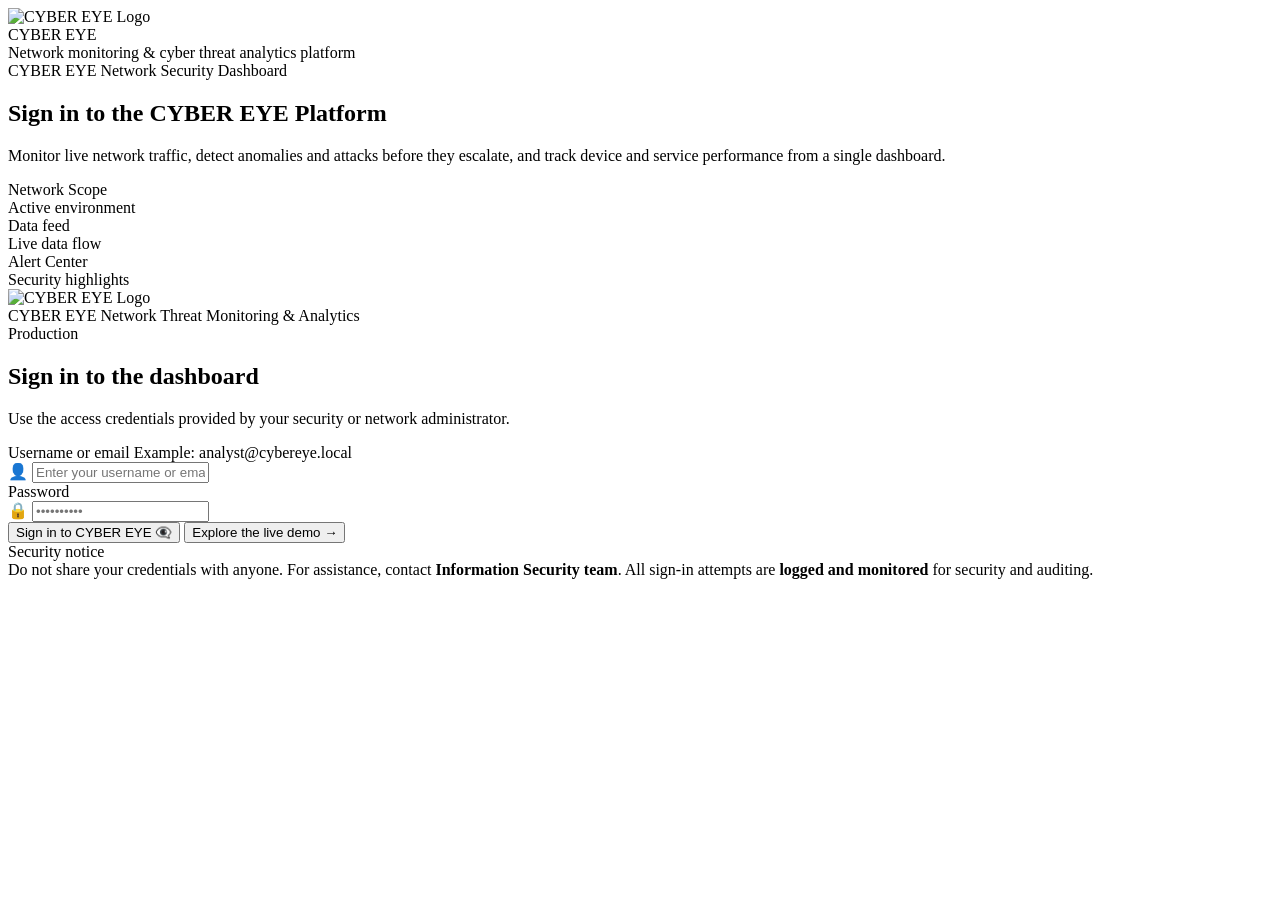
==== demo/login/index.html @ cb4c2fe9 "feat: add public demo site and Cloudflare deployment config" ====
<!DOCTYPE html>
<html lang="en" dir="ltr">
  <head>
    <meta charset="UTF-8" />
    <title>Cyber Eye — Sign in</title>
    <meta name="description" content="CYBER EYE — network monitoring and cyber threat analytics platform. Live traffic monitoring, attack detection and security alerting." />
    <meta name="theme-color" content="#020617" />
    <meta property="og:title" content="CYBER EYE Platform" />
    <meta property="og:description" content="Network monitoring and cyber threat analytics platform." />
    <meta property="og:type" content="website" />
    <meta name="viewport" content="width=device-width, initial-scale=1.0" />

    <!-- ✅ favicon من مجلد assets -->
    <link rel="icon" type="image/x-icon" href="/assets/favicon.ico" />

    <!-- ✅ ستايل صفحة اللوقن من مجلد login -->
    <link rel="stylesheet" href="/login/index.css" />
    <link rel="stylesheet" href="/login/demo.css" />
  </head>
  <body>
    <!-- Grid background + glow nodes -->
    <div class="grid-background"></div>
    <div class="node node-1"></div>
    <div class="node node-2"></div>
    <div class="node node-3"></div>

    <div class="container">
      <!-- Hero section + big logo -->
      <section class="hero">
        <div class="hero-logo-wrapper">
          <div class="hero-logo">
            <!-- ✅ الشعار من مجلد assets -->
            <img src="/assets/logos.svg" alt="CYBER EYE Logo" />
          </div>
          <div class="hero-logo-text">
            <div class="hero-logo-title">
              <span class="cyber">CYBER</span> <span class="eye">EYE</span>
            </div>
            <div class="hero-logo-sub">
              Network monitoring & cyber threat analytics platform
            </div>
          </div>
        </div>

        <div class="badge">
          <div class="badge-dot"></div>
          <span>CYBER EYE Network Security Dashboard</span>
        </div>

        <h1 class="hero-title">
          Sign in to the
          <span class="hero-highlight">CYBER EYE Platform</span>
        </h1>

        <p class="hero-desc">
          Monitor live network traffic, detect anomalies and attacks before they
          escalate, and track device and service performance from a single
          dashboard.
        </p>

        <div class="hero-metrics">
          <div class="metric">
            <div class="metric-label">Network Scope</div>
            <div class="metric-value">Active environment</div>
          </div>
          <div class="metric">
            <div class="metric-label">Data feed</div>
            <div class="metric-value">Live data flow</div>
          </div>
          <div class="metric">
            <div class="metric-label">Alert Center</div>
            <div class="metric-value">Security highlights</div>
          </div>
        </div>
      </section>

      <!-- Login card -->
      <section class="login-card">
        <header class="login-header">
          <div class="brand">
            <div class="brand-logo-img">
              <!-- ✅ نفس الشعار من assets -->
              <img src="/assets/logos.svg" alt="CYBER EYE Logo" />
            </div>
            <div class="brand-text">
              <span class="brand-name">
                <span class="cyber">CYBER</span> <span class="eye">EYE</span>
              </span>
              <span class="brand-sub">
                Network Threat Monitoring &amp; Analytics
              </span>
            </div>
          </div>
          <span class="env-pill">Production</span>
        </header>

        <div>
          <h2 class="login-title">Sign in to the dashboard</h2>
          <p class="login-subtitle">
            Use the access credentials provided by your security or network
            administrator.
          </p>
        </div>

        <form id="loginForm">
          <!-- Username / email -->
          <div class="field">
            <label class="field-label">
              <span class="main">Username or email</span>
              <span class="optional">Example: analyst@cybereye.local</span>
            </label>
            <div class="input-wrapper">
              <span class="input-icon">👤</span>
              <input
                type="text"
                id="username"
                class="input"
                placeholder="Enter your username or email"
                autocomplete="username"
                required
              />
            </div>
            <div id="usernameError" class="error-text" style="display: none">
              Please enter your username or email.
            </div>
          </div>

          <!-- Password -->
          <div class="field">
            <label class="field-label">
              <span class="main">Password</span>
            </label>
            <div class="input-wrapper">
              <span class="input-icon">🔒</span>
              <input
                type="password"
                id="password"
                class="input"
                placeholder="••••••••••"
                autocomplete="current-password"
                required
                minlength="6"
              />
            </div>
            <div id="passwordError" class="error-text" style="display: none">
              Password must be at least 6 characters.
            </div>
          </div>

          <button type="submit" class="btn-primary">
            <span>Sign in to CYBER EYE</span>
            <span class="btn-icon">👁️‍🗨️</span>
          </button>

          <div id="serviceNotice" class="service-notice" role="status" hidden>
            The sign-in service is not connected in this public preview.
            Use <strong>Explore the live demo</strong> below to open the dashboard.
          </div>

          <button type="button" id="demoButton" class="btn-secondary">
            <span>Explore the live demo</span>
            <span class="btn-icon" aria-hidden="true">→</span>
          </button>

          <div class="divider">
            <div class="divider-line"></div>
            <div class="divider-text">Security notice</div>
            <div class="divider-line"></div>
          </div>

          <div class="small-note">
            <span>
              Do not share your credentials with anyone. For assistance, contact
              <strong>Information Security team</strong>.
            </span>
            <span>
              All sign-in attempts are <strong>logged and monitored</strong> for
              security and auditing.
            </span>
          </div>
        </form>
      </section>
    </div>

    <!-- ✅ سكربت اللوقن من مجلد login -->
    <script src="/login/index.js" defer></script>
  </body>
</html>
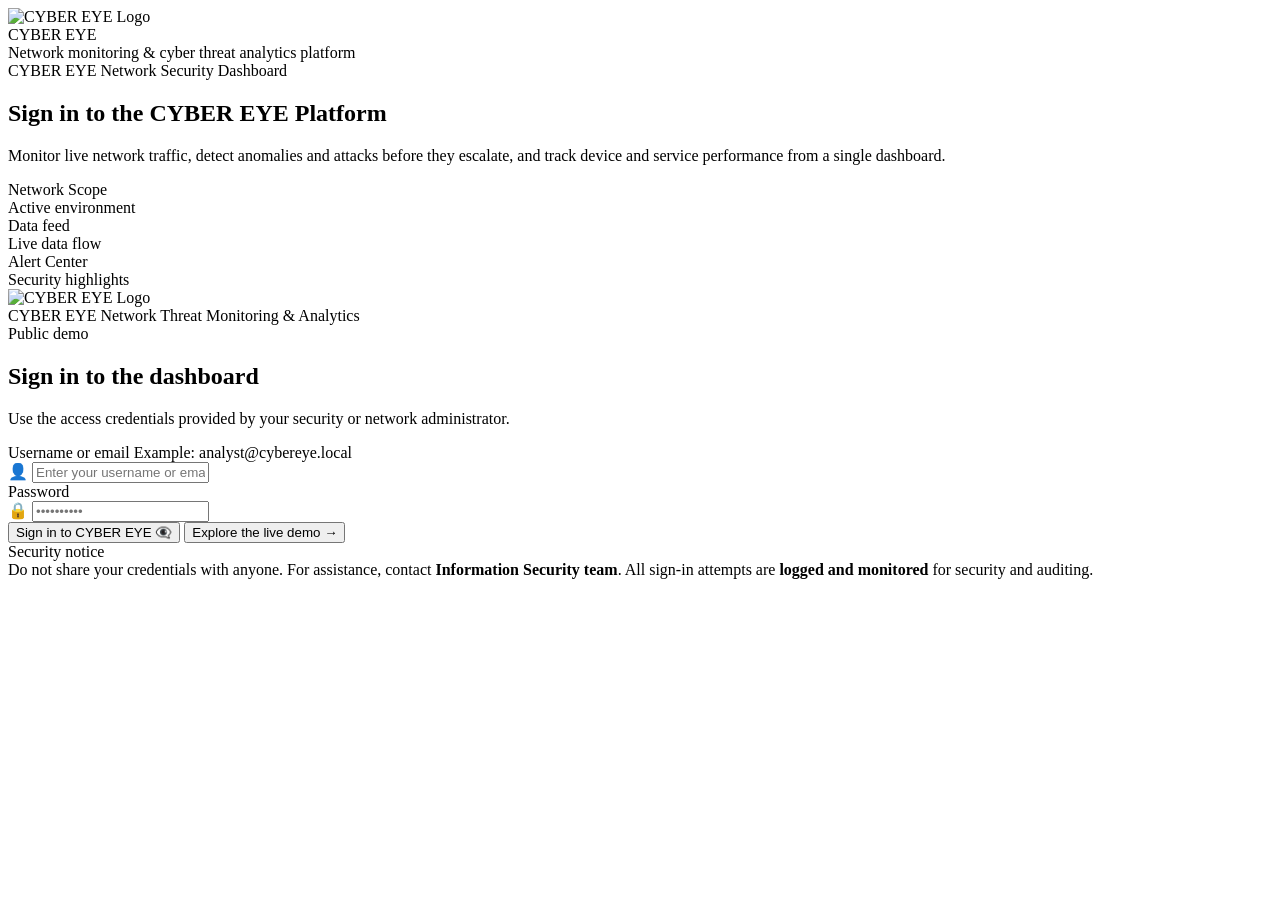
==== commit 8b9263c8: "demo: enable workers.dev URL and label sign-in card as public demo" ====
--- a/demo/login/index.html
+++ b/demo/login/index.html
@@ -91,7 +91,7 @@
               </span>
             </div>
           </div>
-          <span class="env-pill">Production</span>
+          <span class="env-pill">Public demo</span>
         </header>
 
         <div>
